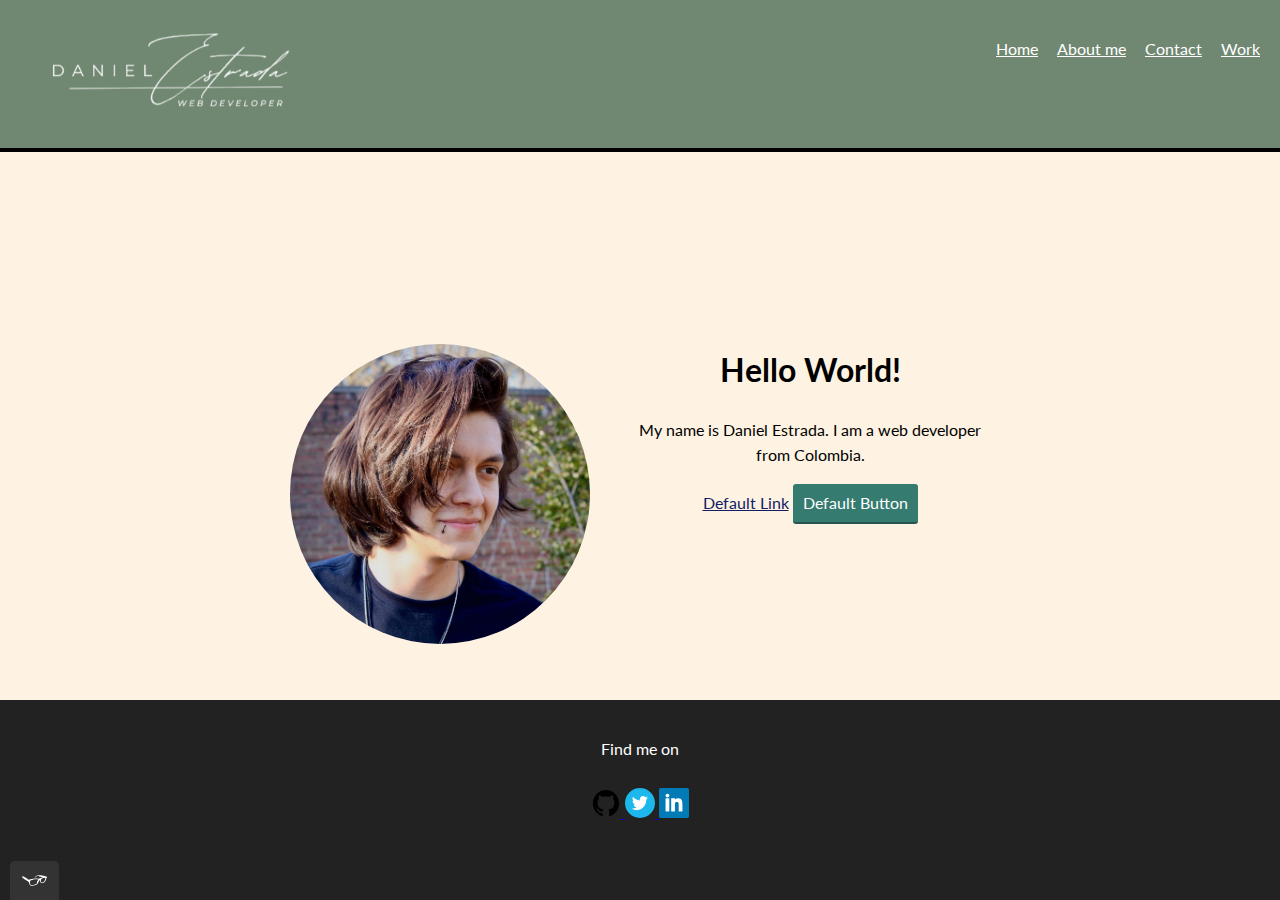
==== index.html @ fc07da11 "Initial commit" ====
<!DOCTYPE html>
<html>

<head>
    <meta charset="utf-8">
    <meta name="viewport" content="width=device-width, initial-scale=1">
    <title>Daniel Estrada - Portfolio</title>
    <link rel="shortcut icon" href="favicon.ico" type="image/x-icon" />
    <link rel="stylesheet" type="text/css" href="css/normalize.css">
	  <link rel="preconnect" href="https://fonts.googleapis.com">
		<link rel="preconnect" href="https://fonts.gstatic.com" crossorigin>
		<link href="https://fonts.googleapis.com/css2?family=Lato:ital,wght@0,100;0,300;0,400;0,700;0,900;1,100;1,300;1,400;1,700;1,900&family=Playwrite+DE+Grund:wght@100..400&display=swap" rel="stylesheet">
		<link rel="stylesheet" type="text/css" href="css/styles.css">
</head>

<body class="page-container">

	<header class="page-header">
		<img src = "img/Logo/LogoName-W-nb-S.png" width="300px" height="auto" class="page-header__item" alt="logo">
	  <nav class="main-navigation page-header__item">
	  	<ul role="headermenu" class="navigation-list" >
	  		<li role="presentation">
	   		 <a href="index.html" role="headeritem">Home</a>
	  		</li>
	  		<li role="presentation">
	    		<a href="about.html" role="headeritem">About me</a>
	  		</li>
	  		<li role="presentation">
	    		<a href="contact.html" role="headeritem">Contact</a>
	  		</li>
	  		<li role="presentation">
	    		<a href="Work.html" role="headeritem">Work</a>
	  		</li>
			</ul>
		</nav>	
	</header>	


	<main>

	<div class="profile">
		<img src="img/profile_pic.jpg" class = "profile__portrait"width="300px" height="300px" alt="Daniel Estrada Picture">
	  	<h1>Hello World!</h1>
	  	<p>My name is Daniel Estrada. I am a <span>web</span> developer from Colombia.</p>

	  	<a href="#" class="link-style">Default Link</a>
			<button type="button" class="button__secondary">Default Button</button>
		</div>

	</main>


	<footer class="page-footer">
	  <p>Find me on</p>
	  <div class="social-media">
		  <a href="#" role='githublink'>
		  	<img src="img/GitHub_Logo.svg" height="30px" width="30px" alt="githubicon">
		  </a>
		  <a href="#" role='twitterlink'>
		  	<img src="img/Twitter_Logo.svg" height="30px" width="30px" alt="twittericon">
		  </a>
		  <a href="#" role='linkedinlink'>
		  	<img src="img/Linkedin_Logo.svg" height="30px" width="30px" alt="linkedinicon">  
		  </a>
		</div>
	</footer>


</body>
<script src="js/tota11y.min.js"></script>
</html>
---- css/styles.css ----
/*
Colors used
*/

:root {
  --primary-color: #FEF3E2;
  --secondary-color: #708871;
  --tertiary color: #BEC6A0;
  --dark-grey: #606676;
  --link-color: #141c64;
  --link-header-color: #fff;
}

* {
  box-sizing: border-box;
}

/*MAIN*/

body {
  background-color: var(--primary-color);
  font-family:"Lato", sans-serif;
  font-weight: 400;
  font-size: 16px;
  /* Sets the font size to 16px */
  line-height: 1.6;
  /* Sets the line-height to 1.6 */
}

.page-container {
  min-height: 100vh;
  display: flex;
  flex-direction: column;
}

a:hover, a:focus {
  /* No underlining when hovering over a link */
  text-decoration: none;
}

a:active {
  /* selected link */
  color: #489c79;
}

/* HEADER */

header {
  background-color: var(--secondary-color);
  border-bottom:  4px solid black;
}

li a{
  color: var(--link-header-color);

}

.page-header{
  display: flex;
  width: 100%;
  padding: 20px;
}

.page-header__item{
  flex: 0 1 200px;
}

.page-header__item:last-child {
  flex-grow: 1;
  text-align: right;
}

.navigation-list{
  list-style-type: none;
}

.navigation-list li {
  display: inline-block;
  margin-left: 15px;
}

/*FOOTER*/

.page-footer {
  clear:both;
  display: flex;
  flex-direction: column;
  text-align: center; 
  background-color: #222;
  margin-top: auto;
  height: 200px;
  padding: 20px;
  color: #fff;
}

.social-media {
  margin: 10px;
}


/*INDEX*/

button, .button {
  /* overwrites browser defaults and resets the border */
  border: none;
  /* takes the font from the outer container */
  font-family: inherit;
  /* styles the background color, font color, and text decoration (underline, etc.) of the button */
  background-color: #357b70;
  color: white;
  text-decoration: none;
  /*adds spacing to the button (this will be discussed more in-depth later) */
  padding: 10px;
  border-radius: 3px;
  /* gives the button a bottom border with a width of 2px, a type of solid, and a color in RGBA format */
  border-bottom: 2px solid rgba(0, 0, 0, 0.3);
}

button:hover, button:focus, .button:hover, .button:focus {
  /* lets the mouse appear as a hand when hovering over the button */
  cursor: pointer;
  /* reduces the opacity of the button to 80% */
  opacity: 0.8;
}

.button, button {
  /* overwrites browser defaults and resets the border */
  border: none;
  display: inline-block;
  /* takes the font from the outer container */
  font-family: inherit;
  /* styles the button */
  background-color: #357b70;
  color: white;
  text-decoration: none;
  padding: 10px;
  border-radius: 3px;
  /* width of the border, type, color */
  border-bottom: 2px solid rgba(0, 0, 0, 0.3);
/*  transition-duration: 0.2s;
  transition-property: opacity;*/
  transition: opacity 0.2s;
}

button:hover,
button:focus,
.button:hover,
.button:focus {
  /* lets the mouse appear as a hand when hovering over the button */
  cursor: pointer;
  /* reduces the opacity of the button to 80% */
  opacity: 0.8;
}

.link-style {
  color: var(--link-color);

}

.profile {
  max-width: 700px;
  margin: 0 auto;
  text-align: center;
  margin-top: 15%;
}

.profile__portrait {
  float: left;
  width: 300px;
  margin-right: 40px;
  border-radius: 50%;
}


/*ABOUT PAGE*/

.about-page {
  margin: 40px;
  justify-content: center;
  text-align: center;
  align-content: center;
  align-items: center;
}


#table-about{ 
margin:25px auto;
/*margin-top: 15px;*/
}

/*CONTACT PAGE*/

.inf-links{
  color: #357b70;

}

/*WORK*/

/* start grid fallback */
.grid__item {
 display: inline-block;
 width: 33%;
}

@supports (display: grid) {
 .grid {
    display: grid;
    /* grid-template-columns: 300px 300px 300px; fractions are better than pixels - they are responsive */
    grid-template-columns: 1fr 1fr 1fr;
    grid-gap: 20px;
    margin: 20px;
    text-align: center;
    justify-content: center;
    }
  .grid__item {
    background-color: lightgray;
    width: auto;
    min-height: auto;
    margin: 0;
  }  
 .grid__item:last-child {
    grid-column: 3 / 3;
    grid-row: 1 / 3;
 
  }
}

.grid__item:hover, .grid__item:focus {
  opacity: 0.8;
}
.grid__item {
  border: solid black;
  display: inline-block;
  font-family: inherit;
  color: white;
  text-decoration: none;
  padding: 10px;
  border-radius: 3px;
  background-color: var(--secondary-color);
/*  transition-duration: 0.2s;
  transition-property: opacity;*/
  transition: opacity 0.2s;
}

button:hover,
button:focus,
.button:hover,
.button:focus {
  /* lets the mouse appear as a hand when hovering over the button */
  cursor: pointer;
  /* reduces the opacity of the button to 80% */
  opacity: 0.8;
}

/*SMALL DEVICES*/

@media all and (max-width: 500px) {
  .grid {
    grid-template-columns: 1fr;
    grid-gap: 10px;
  }
  .grid__item:last-child {
    grid-column: auto / auto;
    grid-row: auto / auto;
  }
  h1 {
    font-size: 22px;
  }
}


/*MEDIUM DEVICES*/

@media all and (min-width: 500px) and (max-width: 750px){
  .grid {
    grid-template-columns: 1fr 1fr;
    grid-gap: 10px;
  }
  .grid__item:last-child {
    grid-column: auto / auto;
    grid-row: auto / auto;
  }
  h1 {
    font-size: 22px;
  }
}

/*ANIMATIONS*/

@keyframes color-change {
  0% {
    fill: #edc655;
  }
  50% {
    fill: #fcffad;
  }
  100% {
    fill: #f76414;
  }
}

.sun-color {
/*  animation-duration: 4s;
  animation-name: color-change; 
  animation-iteration-count: infinite;
  animation-direction: alternate;
  animation-timing-function: linear;*/
/*  animation: 4s color-change infinite alternate linear;*/
}

@keyframes sun-up {
  from {
    transform: translate(0px, 600px);
  }
  to {
    transform: translate(0px, 0px);
  }
}

.sun_move-up {
  animation: 0.8s sun-up 1 alternate linear;
}

@keyframes building-left-move {
  from {
    transform: translate(-150px, 0px);
  }
  to {
    transform: translate(0px, 0px);
  }
}

.building_move-l-1{
  animation: 1.3s building-left-move 1 alternate linear;
}
.building_move-l-2{
  animation: 2s building-left-move 1 alternate linear;
}

@keyframes building-right-move-1 {
  from {
    transform: translate(250px, 0px);
  }
  to {
    transform: translate(0px, 0px);
  }
}

@keyframes building-right-move-2 {
  from {
    transform: translate(250px, 49px);
  }
  to {
    transform: translate(0px, 49px);
  }
}

.building_move-r-1{
  animation: 2s building-right-move-2 1 alternate linear;
}
.building_move-r-2{
  animation: 1.3s building-right-move-1 1 alternate linear;
}

/*@keyframes flag-move {
  from {
    transform: translate(0px, 100px);
  }
  to {
    transform: translate(0px, 0px);
  }
}*/

/*.flag-front {*/
/*  animation-duration: 5s;
  animation-name: flag-move;
  animation-iteration-count: infinite;
  animation-direction: alternate;
  animation-timing-function: linear;*/
/*  animation: 6s flag-move infinite alternate linear;*/
/*}*/


@keyframes building-up-move {
  from {
    transform: translate(0px, 600px);
  }
  to {
    transform: translate(0px, 0px);
  }
}

.building_move-up-1{
  animation: 2s building-up-move 1 alternate linear;
}

.building_move-up-2{
  animation: 1.5s building-up-move 1 alternate linear;
}
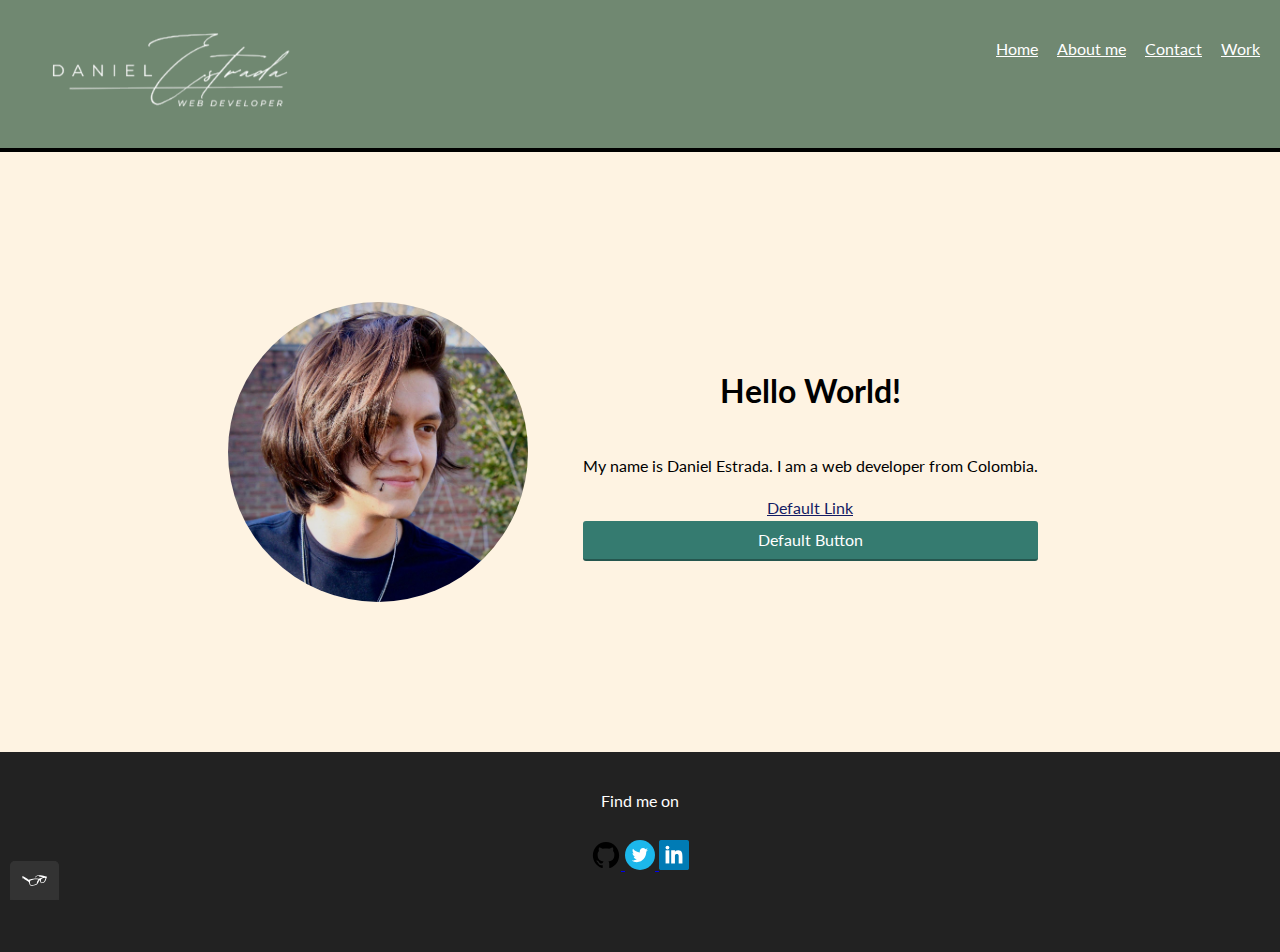
==== commit 10440761: "Page working on small and extra small devices" ====
--- a/index.html
+++ b/index.html
@@ -2,8 +2,7 @@
 <html>
 
 <head>
-    <meta charset="utf-8">
-    <meta name="viewport" content="width=device-width, initial-scale=1">
+    <meta charset="utf-8">   <meta name="viewport" content="width=device-width, initial-scale=1">
     <title>Daniel Estrada - Portfolio</title>
     <link rel="shortcut icon" href="favicon.ico" type="image/x-icon" />
     <link rel="stylesheet" type="text/css" href="css/normalize.css">
@@ -16,7 +15,8 @@
 <body class="page-container">
 
 	<header class="page-header">
-		<img src = "img/Logo/LogoName-W-nb-S.png" width="300px" height="auto" class="page-header__item" alt="logo">
+		
+		<img src = "img/Logo/LogoName-W-nb-S.png" class="page-header__item" alt="logo">
 	  <nav class="main-navigation page-header__item">
 	  	<ul role="headermenu" class="navigation-list" >
 	  		<li role="presentation">
@@ -29,7 +29,7 @@
 	    		<a href="contact.html" role="headeritem">Contact</a>
 	  		</li>
 	  		<li role="presentation">
-	    		<a href="Work.html" role="headeritem">Work</a>
+	    		<a href="work.html" role="headeritem">Work</a>
 	  		</li>
 			</ul>
 		</nav>	
@@ -39,12 +39,13 @@
 	<main>
 
 	<div class="profile">
-		<img src="img/profile_pic.jpg" class = "profile__portrait"width="300px" height="300px" alt="Daniel Estrada Picture">
-	  	<h1>Hello World!</h1>
-	  	<p>My name is Daniel Estrada. I am a <span>web</span> developer from Colombia.</p>
-
-	  	<a href="#" class="link-style">Default Link</a>
-			<button type="button" class="button__secondary">Default Button</button>
+		<img src="img/profile_pic.jpg" class = "profile__portrait" width="300px" height="300px" alt="Daniel Estrada Picture">
+			<div class="index-text">
+		  	<h1>Hello World!</h1>
+		  	<p>My name is Daniel Estrada. I am a <span>web</span> developer from Colombia.</p>
+		  	<a href="#" class="link-style">Default Link</a>
+				<button type="button" class="button__secondary">Default Button</button>
+			</div>
 		</div>
 
 	</main>
@@ -53,13 +54,13 @@
 	<footer class="page-footer">
 	  <p>Find me on</p>
 	  <div class="social-media">
-		  <a href="#" role='githublink'>
+		  <a href="https://github.com/DaniEC3" role="githublink" target="_blank">
 		  	<img src="img/GitHub_Logo.svg" height="30px" width="30px" alt="githubicon">
 		  </a>
-		  <a href="#" role='twitterlink'>
+		  <a href="#" role="twitterlink">
 		  	<img src="img/Twitter_Logo.svg" height="30px" width="30px" alt="twittericon">
 		  </a>
-		  <a href="#" role='linkedinlink'>
+		  <a href="#" role="linkedinlink">
 		  	<img src="img/Linkedin_Logo.svg" height="30px" width="30px" alt="linkedinicon">  
 		  </a>
 		</div>
--- a/css/styles.css
+++ b/css/styles.css
@@ -48,6 +48,11 @@
 header {
   background-color: var(--secondary-color);
   border-bottom:  4px solid black;
+}
+
+header img {
+  width: 300px;
+  height: auto;
 }
 
 li a{
@@ -99,6 +104,21 @@
 
 
 /*INDEX*/
+
+.profile{
+  display: flex;
+  justify-content: center;
+  align-items: center;
+  text-align: center;
+  margin: 150px auto;
+}
+
+.index-text{
+  display: flex;
+  flex-direction: column;
+  margin: 15px;
+
+}
 
 button, .button {
   /* overwrites browser defaults and resets the border */
@@ -157,13 +177,6 @@
 
 }
 
-.profile {
-  max-width: 700px;
-  margin: 0 auto;
-  text-align: center;
-  margin-top: 15%;
-}
-
 .profile__portrait {
   float: left;
   width: 300px;
@@ -192,10 +205,17 @@
 
 .inf-links{
   color: #357b70;
-
+}
+
+.form-style{
+  margin: 10px;
 }
 
 /*WORK*/
+
+#work-title {
+  text-align: center;
+}
 
 /* start grid fallback */
 .grid__item {
@@ -253,6 +273,34 @@
   opacity: 0.8;
 }
 
+/*MEDIUM DEVICES*/
+
+@media all and (min-width: 500px) and (max-width: 750px){
+  .grid {
+    grid-template-columns: 1fr 1fr;
+    grid-gap: 10px;
+  }
+  .grid__item:last-child {
+    grid-column: auto / auto;
+    grid-row: auto / auto;
+  }
+  h1 {
+    font-size: 22px;
+  }
+  header img {
+    width: 150px;
+    height: 80px;
+  }
+  .profile{
+  flex-direction: column;
+  margin: 100px auto;
+
+  }
+  .profile__portrait {
+    margin-right: 0px;
+  }
+}
+
 /*SMALL DEVICES*/
 
 @media all and (max-width: 500px) {
@@ -267,23 +315,19 @@
   h1 {
     font-size: 22px;
   }
-}
-
-
-/*MEDIUM DEVICES*/
-
-@media all and (min-width: 500px) and (max-width: 750px){
-  .grid {
-    grid-template-columns: 1fr 1fr;
-    grid-gap: 10px;
-  }
-  .grid__item:last-child {
-    grid-column: auto / auto;
-    grid-row: auto / auto;
-  }
-  h1 {
-    font-size: 22px;
-  }
+
+  header img {
+    width: 150px;
+    height: 80px;
+  }
+  .profile{
+    flex-direction: column;
+    margin: 100px auto;
+  }
+  .profile__portrait {
+    margin-right: 0px;
+  }
+
 }
 
 /*ANIMATIONS*/
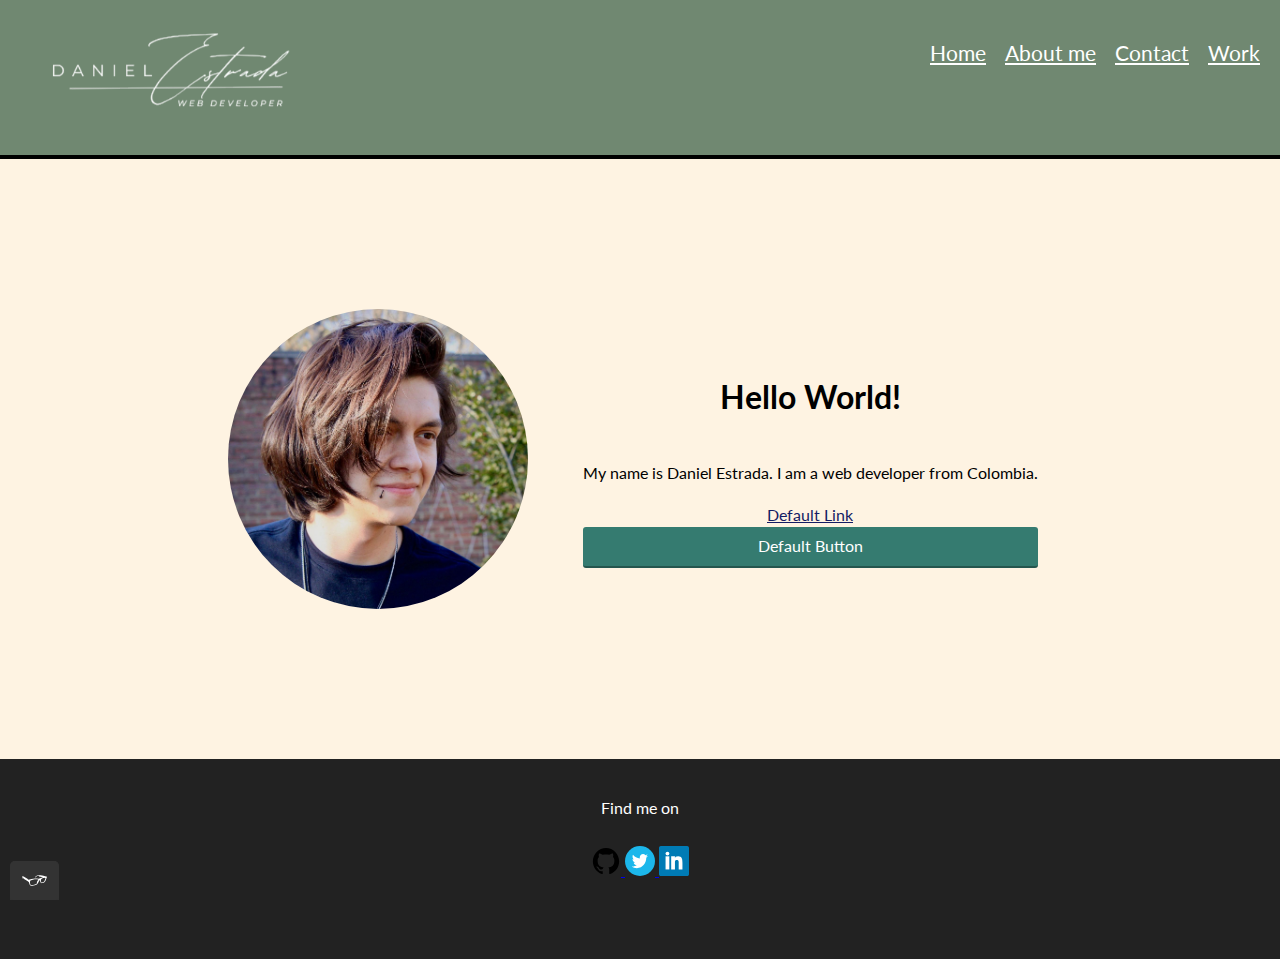
==== commit b296efba: "Accesibility errors fixed" ====
--- a/index.html
+++ b/index.html
@@ -1,5 +1,5 @@
 <!DOCTYPE html>
-<html>
+<html lang="en">
 
 <head>
     <meta charset="utf-8">   <meta name="viewport" content="width=device-width, initial-scale=1">
@@ -10,36 +10,38 @@
 		<link rel="preconnect" href="https://fonts.gstatic.com" crossorigin>
 		<link href="https://fonts.googleapis.com/css2?family=Lato:ital,wght@0,100;0,300;0,400;0,700;0,900;1,100;1,300;1,400;1,700;1,900&family=Playwrite+DE+Grund:wght@100..400&display=swap" rel="stylesheet">
 		<link rel="stylesheet" type="text/css" href="css/styles.css">
+		<script src="js/tota11y.min.js"></script>
 </head>
 
 <body class="page-container">
 
 	<header class="page-header">
-		
-		<img src = "img/Logo/LogoName-W-nb-S.png" class="page-header__item" alt="logo">
+		<div>
+			<a href="index.html">
+			<img src = "img/Logo/LogoName-W-nb-S.png" class="page-header__item" alt="logo">
+			</a>
+		</div>
 	  <nav class="main-navigation page-header__item">
-	  	<ul role="headermenu" class="navigation-list" >
-	  		<li role="presentation">
-	   		 <a href="index.html" role="headeritem">Home</a>
+	  	<ul  class="navigation-list" >
+	  		<li>
+	   		 <a href="index.html">Home</a>
 	  		</li>
-	  		<li role="presentation">
-	    		<a href="about.html" role="headeritem">About me</a>
+	  		<li>
+	    		<a href="about.html">About me</a>
 	  		</li>
-	  		<li role="presentation">
-	    		<a href="contact.html" role="headeritem">Contact</a>
+	  		<li>
+	    		<a href="contact.html">Contact</a>
 	  		</li>
-	  		<li role="presentation">
-	    		<a href="work.html" role="headeritem">Work</a>
+	  		<li>
+	    		<a href="work.html">Work</a>
 	  		</li>
 			</ul>
 		</nav>	
 	</header>	
 
-
 	<main>
-
-	<div class="profile">
-		<img src="img/profile_pic.jpg" class = "profile__portrait" width="300px" height="300px" alt="Daniel Estrada Picture">
+		<div class="profile">
+			<img src="img/profile_pic.jpg" class = "profile__portrait" alt="Daniel Estrada Picture">
 			<div class="index-text">
 		  	<h1>Hello World!</h1>
 		  	<p>My name is Daniel Estrada. I am a <span>web</span> developer from Colombia.</p>
@@ -54,19 +56,19 @@
 	<footer class="page-footer">
 	  <p>Find me on</p>
 	  <div class="social-media">
-		  <a href="https://github.com/DaniEC3" role="githublink" target="_blank">
-		  	<img src="img/GitHub_Logo.svg" height="30px" width="30px" alt="githubicon">
+		  <a href="https://github.com/DaniEC3" target="_blank">
+		  	<img class="social-media-tile" src="img/GitHub_Logo.svg" alt="GitHub">
 		  </a>
-		  <a href="#" role="twitterlink">
-		  	<img src="img/Twitter_Logo.svg" height="30px" width="30px" alt="twittericon">
+		  <a href="#">
+		  	<img class="social-media-tile" src="img/Twitter_Logo.svg" alt="Twitter">
 		  </a>
-		  <a href="#" role="linkedinlink">
-		  	<img src="img/Linkedin_Logo.svg" height="30px" width="30px" alt="linkedinicon">  
+		  <a href="#">
+		  	<img class="social-media-tile" src="img/Linkedin_Logo.svg" alt="LinkedIn"> 
 		  </a>
 		</div>
 	</footer>
 
 
 </body>
-<script src="js/tota11y.min.js"></script>
+
 </html>--- a/css/styles.css
+++ b/css/styles.css
@@ -57,6 +57,7 @@
 
 li a{
   color: var(--link-header-color);
+  font-size: 1.3em;
 
 }
 
@@ -100,6 +101,11 @@
 
 .social-media {
   margin: 10px;
+}
+
+.social-media-tile {
+  height: 30px;
+  width: 30px;
 }
 
 
@@ -203,6 +209,16 @@
 
 /*CONTACT PAGE*/
 
+.contact-container {
+  margin: 40px;
+  display: flex;
+  flex-direction: column;
+  justify-content: center;
+  align-items: center;
+  text-align: center;
+
+}
+
 .inf-links{
   color: #357b70;
 }
@@ -212,6 +228,10 @@
 }
 
 /*WORK*/
+
+.work-container{
+  margin: 40px;
+}
 
 #work-title {
   text-align: center;
@@ -298,6 +318,8 @@
   }
   .profile__portrait {
     margin-right: 0px;
+    width: 300px;
+    height: 300px;
   }
 }
 
